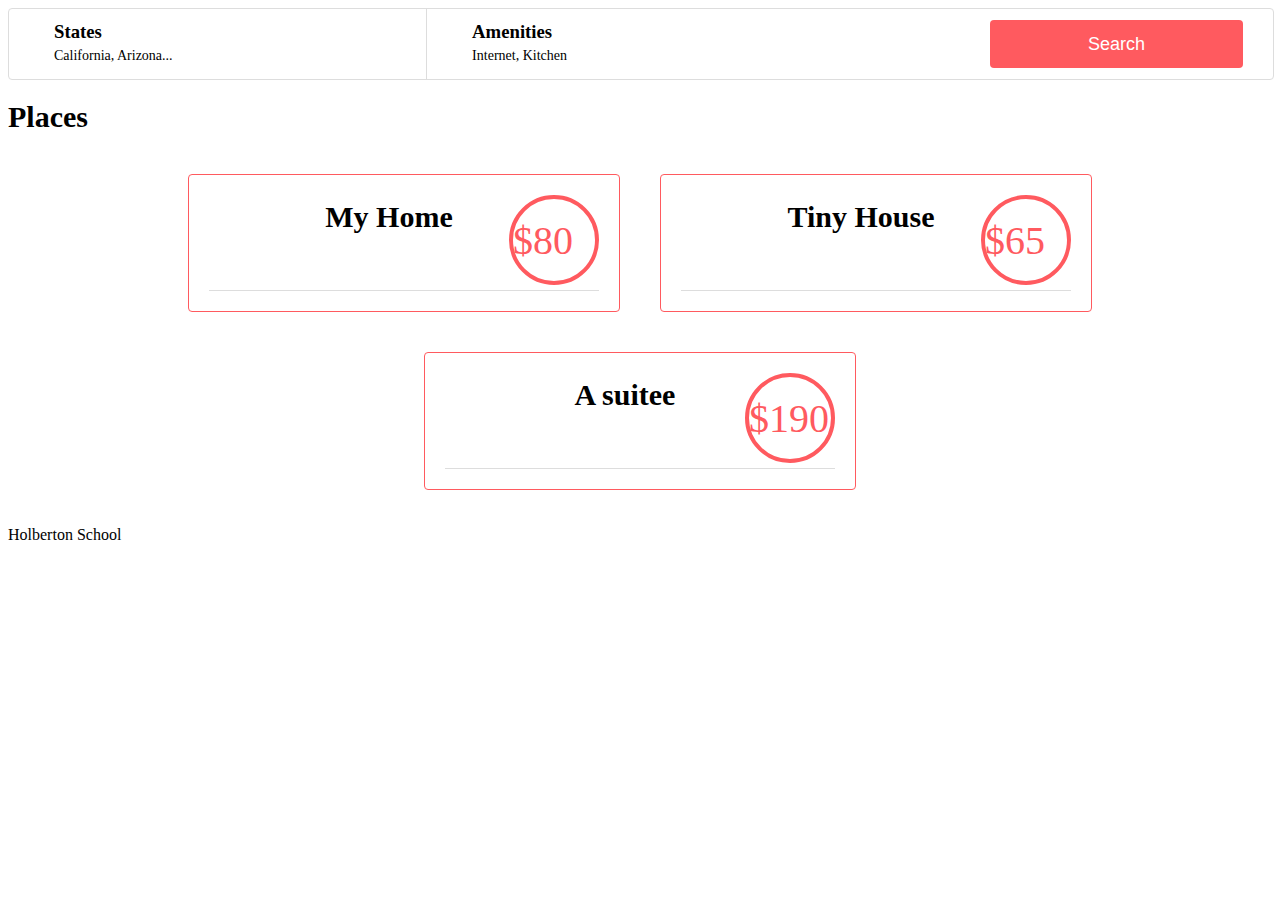
==== web_static/8-index.html @ dd7e8cc2 "update" ====
<!DOCTYPE html>
<html lang="en">

<head>
    <meta charset="UTF-8">
    <meta http-equiv="X-UA-Compatible" content="IE=edge">
    <meta name="viewport" content="width=device-width, initial-scale=1.0">
    <title></title>

    <link rel="stylesheet" href="./styles/4-common.css">
    <link rel="stylesheet" href="./styles/3-header.css">
    <link rel="stylesheet" href="./styles/3-footer.css">
    <link rel="stylesheet" href="./styles/6-filters.css">
    <link rel="stylesheet" href="./styles/8-places.css">

    <link rel="icon" href="./images/icon.png">
</head>

<body>
    <header>
    </header>

    <div class="container">
        <!--SECTION FILTERS-->
        <section class="filters">
            <div class="locations">
                <h3>States</h3>
                <h4>California, Arizona...</h4>
                <ul class="popover">
                    <li>
                        <h2>Arizona:</h2>
                        <p>Tucson</p>
                        <p>Phoenix</p>
                    </li>
                    <li>
                        <h2>California:</h2>
                        <p>San Francisco</p>
                        <p>Los Altos</p>
                    </li>
                </ul>
            </div>
            <div class="amenities">
                <h3>Amenities</h3>
                <h4>Internet, Kitchen</h4>
                <ul class="popover">
                    <li>
                        <p>Internet</p>
                    </li>
                    <li>
                        <p>TV</p>
                    </li>
                    <li>
                        <p>Kitchen</p>
                    </li>
                    <li>
                        <p>Iron</p>
                    </li>
                </ul>
            </div>
            <button>Search</button>
        </section>
        <!--SECTION PLACES-->
        <section class="places">
            <h1>Places</h1>
            <div class="placesContainer">
                <article>
                    <!--FIRST TAB -->
                    <div class="articleFlex">
                        <!--FIRST TAB -->
                        <div class="price_by_night_filler"></div>
                        <h2>My Home</h2>
                        <div class="price_by_night">
                            <p>$80</p>
                        </div>
                    <!-- SECOND TAB -->
                    </div>
                </article>
                <article>
                    <div class="articleFlex">
                        <div class="price_by_night_filler"></div>
                        <h2>Tiny House</h2>
                        <div class="price_by_night">
                            <p>$65</p>
                        </div>
                    </div>
                </article>
                <article>
                    <div class="articleFlex">
                        <div class="price_by_night_filler"></div>
                        <h2>A suitee</h2>
                        <div class="price_by_night">
                            <p>$190</p>
                        </div>
                    </div>
                </article>
            </div>
        </section>
    </div>

    <footer>
        <div>
            <p>Holberton School</p>
        </div>
    </footer>
</body>

</html>
---- web_static/styles/6-filters.css ----
:root {
    --filter-h-margin-left: 45px;
    --filter-border: #DDDDDD solid 1px;
}

.filters {
    position: relative;
    background-color: white;
    height: 70px;
    width: 100%;
    border: var(--filter-border);
    border-radius: 4px;
}

button {
    font-size: 18px;
    background-color: #FF5A5F;
    color: #FFFFFF;
    height: 48px;
    width: 20%;
    border: none;
    border-radius: 4px;

    position: absolute;
    right: 30px;
    top: 50%;
    transform: translateY(-50%);
    cursor: pointer;
    transition: all 0.2s ease-in-out;
}

button:hover {
    opacity: 90%;
}

.filters div {
    float: left;
    height: 100%;
    width: 33%;
    text-align: left;
}

.filters div:first-child {
    border-right: var(--filter-border);
}

.filters div h3 {
    font-weight: 600;
    margin-left: var(--filter-h-margin-left);
    margin-bottom: 5px;
    margin-top: 11.8px;
}

.filters div h4 {
    font-weight: 400;
    font-size: 14px;
    margin-left: var(--filter-h-margin-left);
    margin-top: 0px;
}

.popover {
    width: 331.8;
    visibility: hidden;
    border: var(--filter-border);
    background-color: #fafafa;
    list-style: none;
    padding-top: 27px;
    padding-left: 25px;
    padding-bottom: 23px;
    padding-right: 0px;
    margin-top: 0px;
    width: auto;
}

.popover h2 {
    margin-top: 0px;
    margin-bottom: 0px;
}

.locations .popover li {
    margin-bottom: 25px;
    width: 101%;
}

.popover p {
    margin-bottom: 5px;
    margin-top: 7px;
    margin-left: 20px;
}

.popover p:hover {
    cursor: pointer;
}

.filters div:hover ul {
    visibility: visible;
}
---- web_static/styles/8-places.css ----
:root {
    --border: #DDDDDD solid 1px;
    --circle-radius: 82px;
}

.places h1 {
    text-align: left;
    font-size: 30px;
}

/* SQUARE */
.places article {
    width: 390px;
    padding: 20px;
    margin: 20px;
    border: #FF5A5F solid 1px;
    border-radius: 4px;
    flex-basis: 390px;
}

/*CONTAINER*/
.placesContainer {
    display: flex;
    flex-direction: row;
    flex-wrap: wrap;
    justify-content: center;
}

/* PLACE NAME */
.places article h2 {
    font-size: 30px;
    margin-top: 5px;
    margin-bottom: 0px;
}

/*TAB FLEX */
.articleFlex {
    display: flex;
    border-bottom: var(--border);
    flex-direction: row;
    justify-content: space-between;
    padding-bottom: 5px;
}

/*FIX SO THAT IT IS EVENLY SPACED*/
.price_by_night_filler {
    min-width: 60px;
}

/*PRICE TAG*/
.price_by_night {
    color: #FF5A5F;
    border: #FF5A5F 4px solid;
    border-radius: 50%;
    min-width: var(--circle-radius);
    height: var(--circle-radius);
}

/*PRICE TAG TEXT*/
.price_by_night p {
    font-size: 40px;
    margin-top: 18px;
    margin-bottom: 0;
}
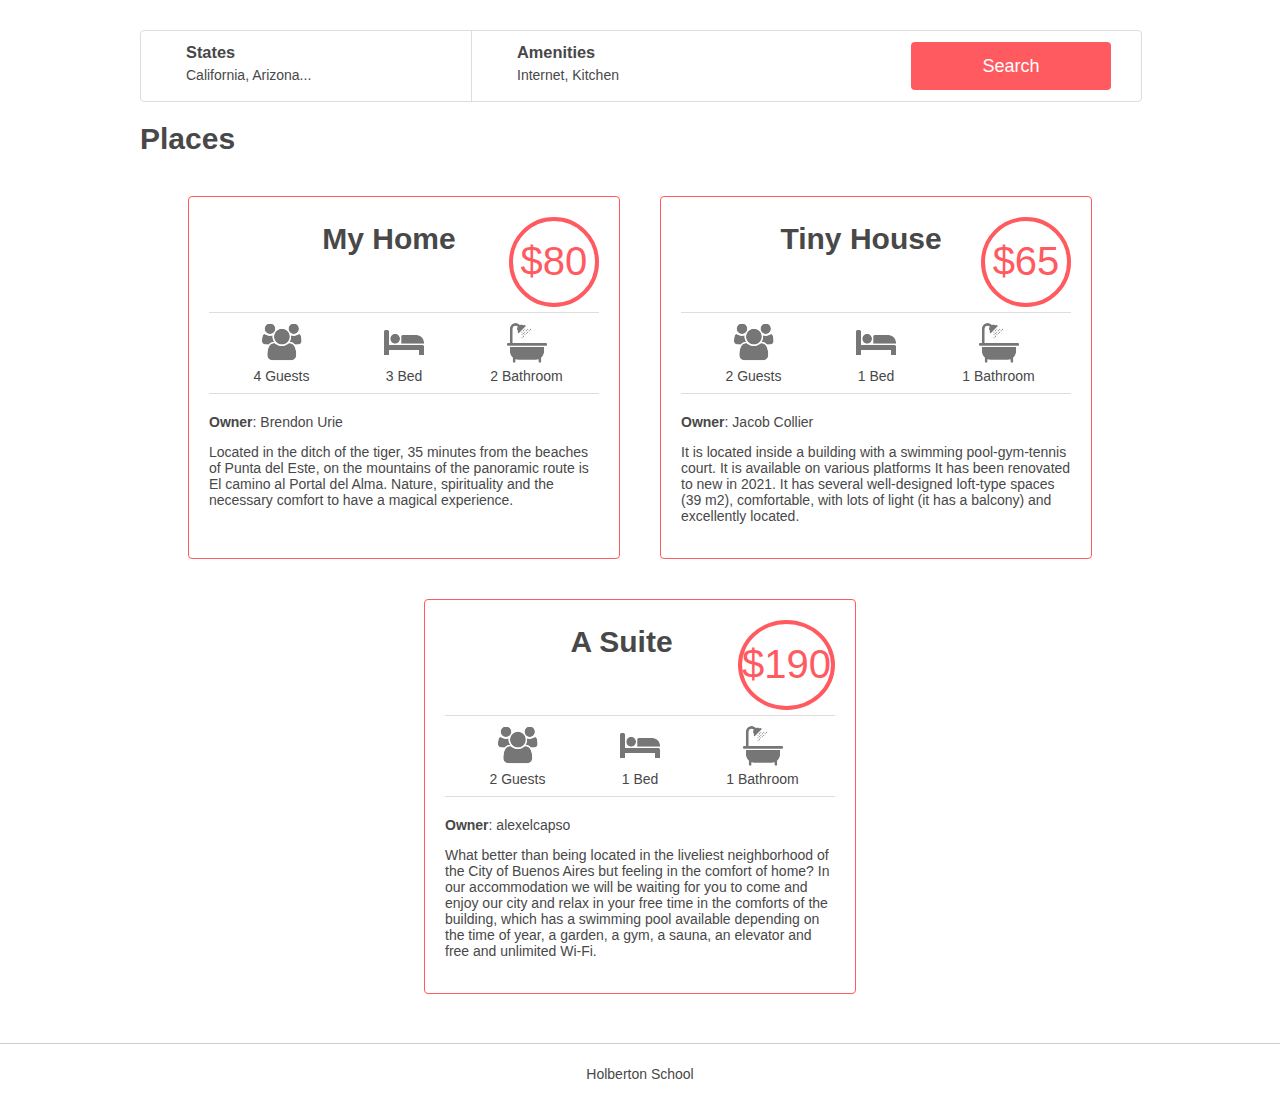
==== commit 4541e8b6: "commit" ====
--- a/web_static/8-index.html
+++ b/web_static/8-index.html
@@ -16,92 +16,181 @@
     <link rel="icon" href="./images/icon.png">
 </head>
 
-<body>
+<div>
     <header>
     </header>
 
-    <div class="container">
-        <!--SECTION FILTERS-->
-        <section class="filters">
-            <div class="locations">
-                <h3>States</h3>
-                <h4>California, Arizona...</h4>
-                <ul class="popover">
-                    <li>
-                        <h2>Arizona:</h2>
-                        <p>Tucson</p>
-                        <p>Phoenix</p>
-                    </li>
-                    <li>
-                        <h2>California:</h2>
-                        <p>San Francisco</p>
-                        <p>Los Altos</p>
-                    </li>
-                </ul>
+    <div class="page-container">
+        <div class="container">
+            <!--SECTION FILTERS-->
+            <section class="filters">
+                <div class="locations">
+                    <h3>States</h3>
+                    <h4>California, Arizona...</h4>
+                    <ul class="popover">
+                        <li>
+                            <h2>Arizona:</h2>
+                            <p>Tucson</p>
+                            <p>Phoenix</p>
+                        </li>
+                        <li>
+                            <h2>California:</h2>
+                            <p>San Francisco</p>
+                            <p>Los Altos</p>
+                        </li>
+                    </ul>
+                </div>
+                <div class="amenities">
+                    <h3>Amenities</h3>
+                    <h4>Internet, Kitchen</h4>
+                    <ul class="popover">
+                        <li>
+                            <p>Internet</p>
+                        </li>
+                        <li>
+                            <p>TV</p>
+                        </li>
+                        <li>
+                            <p>Kitchen</p>
+                        </li>
+                        <li>
+                            <p>Iron</p>
+                        </li>
+                    </ul>
+                </div>
+                <button>Search</button>
+            </section>
+            <!--SECTION PLACES-->
+            <section class="places">
+                <h1>Places</h1>
+                <div class="placesContainer">
+                    <article>
+                        <!--FIRST TAB -->
+                        <div class="firstTabFlex">
+                            <div class="price_by_night_filler"></div>
+                            <h2>My Home</h2>
+                            <div class="price_by_night">
+                                <p>$80</p>
+                            </div>
+                        </div>
+                        <!-- SECOND TAB -->
+                        <div class="information">
+                            <div class="max_guest">
+                                <div class="maxGuestsImage"></div>
+                                <p>4 Guests</p>
+                            </div>
+                            <div class="number_rooms">
+                                <div class="maxRoomsImage"></div>
+                                <p>3 Bed</p>
+                            </div>
+                            <div class="number_bathrooms">
+                                <div class="maxBathroomsImage"></div>
+                                <p>2 Bathroom</p>
+                            </div>
+                        </div>
+                        <!--THIRD TAB -->
+                        <div class="user">
+                            <p><strong>Owner</strong>: Brendon Urie</p>
+                        </div>
+                        <div class="description">
+                            <p>
+                                Located in the ditch of the tiger, 35 minutes from the beaches of Punta del Este, on the
+                                mountains of the panoramic route is El camino al Portal del Alma.
+                                Nature, spirituality and the necessary comfort to have a magical experience.
+                            </p>
+                        </div>
+                    </article>
+
+                    <article>
+                        <!--FIRST TAB -->
+                        <div class="firstTabFlex">
+                            <div class="price_by_night_filler"></div>
+                            <h2>Tiny House</h2>
+                            <div class="price_by_night">
+                                <p>$65</p>
+                            </div>
+                        </div>
+                        <!-- SECOND TAB -->
+                        <div class="information">
+                            <div class="max_guest">
+                                <div class="maxGuestsImage"></div>
+                                <p>2 Guests</p>
+                            </div>
+                            <div class="number_rooms">
+                                <div class="maxRoomsImage"></div>
+                                <p>1 Bed</p>
+                            </div>
+                            <div class="number_bathrooms">
+                                <div class="maxBathroomsImage"></div>
+                                <p>1 Bathroom</p>
+                            </div>
+                        </div>
+                        <!--THIRD TAB -->
+                        <div class="user">
+                            <p><strong>Owner</strong>: Jacob Collier</p>
+                        </div>
+                        <div class="description">
+                            <p>
+                                It is located inside a building with a swimming pool-gym-tennis court.
+                                It is available on various platforms
+                                It has been renovated to new in 2021. It has several well-designed loft-type spaces (39
+                                m2),
+                                comfortable, with lots of light (it has a balcony) and excellently located.
+                            </p>
+                        </div>
+                    </article>
+
+                    <article>
+                        <!--FIRST TAB -->
+                        <div class="firstTabFlex">
+                            <div class="price_by_night_filler"></div>
+                            <h2>A Suite</h2>
+                            <div class="price_by_night">
+                                <p>$190</p>
+                            </div>
+                        </div>
+                        <!-- SECOND TAB -->
+                        <div class="information">
+                            <div class="max_guest">
+                                <div class="maxGuestsImage"></div>
+                                <p>2 Guests</p>
+                            </div>
+                            <div class="number_rooms">
+                                <div class="maxRoomsImage"></div>
+                                <p>1 Bed</p>
+                            </div>
+                            <div class="number_bathrooms">
+                                <div class="maxBathroomsImage"></div>
+                                <p>1 Bathroom</p>
+                            </div>
+                        </div>
+                        <!--THIRD TAB -->
+                        <div class="user">
+                            <p><strong>Owner</strong>: alexelcapso</p>
+                        </div>
+                        <div class="description">
+                            <p>
+                                What better than being located in the liveliest neighborhood of the City of Buenos Aires
+                                but
+                                feeling in the comfort of home? In our accommodation we will be waiting for you to come
+                                and
+                                enjoy our city and relax in your free time in the comforts of the building, which has a
+                                swimming pool available depending on the time of year, a garden, a gym, a sauna, an
+                                elevator
+                                and free and unlimited Wi-Fi.
+                            </p>
+                        </div>
+                    </article>
+                </div>
+            </section>
+        </div>
+
+        <footer>
+            <div>
+                <p>Holberton School</p>
             </div>
-            <div class="amenities">
-                <h3>Amenities</h3>
-                <h4>Internet, Kitchen</h4>
-                <ul class="popover">
-                    <li>
-                        <p>Internet</p>
-                    </li>
-                    <li>
-                        <p>TV</p>
-                    </li>
-                    <li>
-                        <p>Kitchen</p>
-                    </li>
-                    <li>
-                        <p>Iron</p>
-                    </li>
-                </ul>
-            </div>
-            <button>Search</button>
-        </section>
-        <!--SECTION PLACES-->
-        <section class="places">
-            <h1>Places</h1>
-            <div class="placesContainer">
-                <article>
-                    <!--FIRST TAB -->
-                    <div class="articleFlex">
-                        <!--FIRST TAB -->
-                        <div class="price_by_night_filler"></div>
-                        <h2>My Home</h2>
-                        <div class="price_by_night">
-                            <p>$80</p>
-                        </div>
-                    <!-- SECOND TAB -->
-                    </div>
-                </article>
-                <article>
-                    <div class="articleFlex">
-                        <div class="price_by_night_filler"></div>
-                        <h2>Tiny House</h2>
-                        <div class="price_by_night">
-                            <p>$65</p>
-                        </div>
-                    </div>
-                </article>
-                <article>
-                    <div class="articleFlex">
-                        <div class="price_by_night_filler"></div>
-                        <h2>A suitee</h2>
-                        <div class="price_by_night">
-                            <p>$190</p>
-                        </div>
-                    </div>
-                </article>
-            </div>
-        </section>
+        </footer>
     </div>
-
-    <footer>
-        <div>
-            <p>Holberton School</p>
-        </div>
-    </footer>
-</body>
+    </body>
 
 </html>--- a/web_static/styles/4-common.css
+++ b/web_static/styles/4-common.css
@@ -0,0 +1,19 @@
+body {
+    margin: 0;
+    padding: 0;
+    color: #484848;
+    font-size: 14px;
+    font-family: Circular, "Helvetica Neue", Helvetica, Arial, sans-serif;
+}
+
+.container {
+    max-width: 1000px;
+    margin: 30px auto 0px auto;
+    text-align: center;
+    padding-bottom: 90px;
+}
+
+.page-container {
+    position: relative;
+    min-height: 100vh;
+  }--- a/web_static/styles/3-footer.css
+++ b/web_static/styles/3-footer.css
@@ -0,0 +1,16 @@
+footer {
+    background-color: white;
+    height: 60px;
+    width: 100%;
+    position: absolute;
+    bottom: 0%;
+    display: flex;
+    align-items: center;
+    justify-content: center;
+    border-top:  1px solid #CCCCCC;
+}
+
+footer p {
+    margin-top: 22px;
+    margin-bottom: 22px;
+}--- a/web_static/styles/8-places.css
+++ b/web_static/styles/8-places.css
@@ -26,6 +26,10 @@
     justify-content: center;
 }
 
+
+/*---------------------*/
+
+
 /* PLACE NAME */
 .places article h2 {
     font-size: 30px;
@@ -34,9 +38,8 @@
 }
 
 /*TAB FLEX */
-.articleFlex {
+.firstTabFlex {
     display: flex;
-    border-bottom: var(--border);
     flex-direction: row;
     justify-content: space-between;
     padding-bottom: 5px;
@@ -61,4 +64,63 @@
     font-size: 40px;
     margin-top: 18px;
     margin-bottom: 0;
-}+}
+
+
+/*---------------------*/
+
+
+/*TAB FLEX */
+.information {
+    height: 80px;
+    border-top: var(--border);
+    border-bottom: var(--border);
+
+    display: flex;
+    flex-direction: row;
+    justify-content: space-evenly;
+}
+
+.information>div {
+    width: 100px;
+}
+
+.information>div div {
+    margin-top: 5px;
+    background-repeat: no-repeat;
+    background-position: center;
+    background-size: 50px;
+    height: 50px;
+}
+
+.maxGuestsImage {
+    background-image: url(../images/icon_group.png);
+}
+
+.maxRoomsImage {
+    background-image: url(../images/icon_bed.png);
+}
+
+.maxBathroomsImage {
+    background-image: url(../images/icon_bath.png);
+}
+
+.information p {
+    margin-top: 0px;
+}
+
+
+/*---------------------*/
+
+
+.user p {
+    text-align: left;
+}
+.user {
+    margin-top: 20px;
+}
+
+.description {
+    text-align: left;
+}
+
